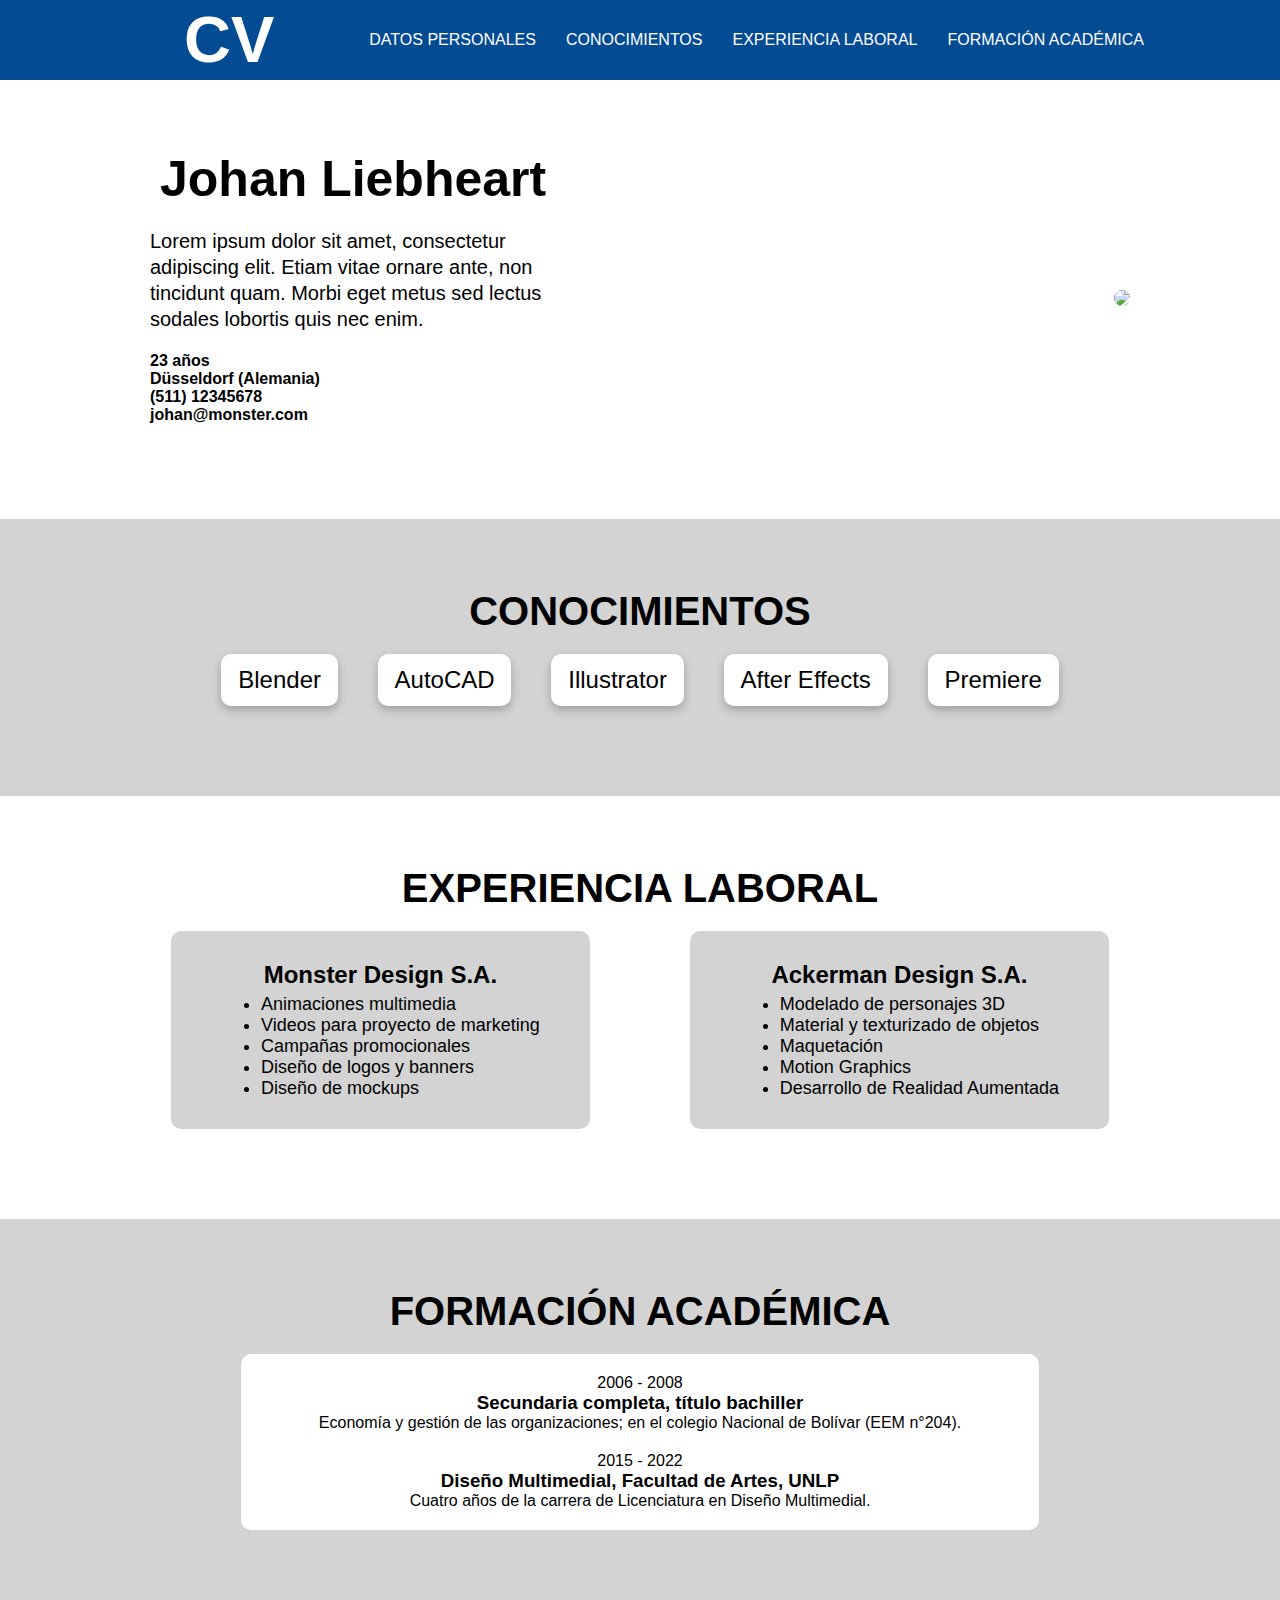
==== cv.html @ 789ba656 "Primer escritura en el repositorio" ====
<!DOCTYPE html>
<html lang="es">
<head>
	<meta charset="utf-8">
	<meta http-equiv="X-UA-Compatible" content="IE=edge">
	<meta name="viewport" content="width=device-width, initial-scale=1">
	<title>Curriculum Vitae</title>
	<link rel="stylesheet" type="text/css" href="estilos/styles.css">
	<script src="https://kit.fontawesome.com/609dd3207e.js" crossorigin="anonymous"></script>
	<script defer src="index.js"></script>
</head>
<body>

	<header class="header">
		<nav class="nav">
			<a href="#" class="logo nav-link">CV</a>
			<button class="nav-toggle">
				<i class="fa-solid fa-bars"></i>
			</button>
			<ul class="nav-menu">
				<li class="nav-menu-item">
					<a href="#seccion-datos-personales" class="nav-menu-link nav-link">Datos personales</a>
				</li>
				<li class="nav-menu-item">
					<a href="#conocimietos" class="nav-menu-link nav-link">Conocimientos</a>
				</li>
				<li class="nav-menu-item">
					<a href="#experiencia" class="nav-menu-link nav-link">Experiencia laboral</a>
				</li>
				<li class="nav-menu-item">
					<a href="#formacion" class="nav-menu-link nav-link">Formación académica</a>
				</li>
			</ul>
		</nav>
	</header>
<!----------------------------------- SECCIÓN DATOS PERSONALES --------------------------------------->
	<div class="contenedor-seccion">
		<section class="seccion-datos-personales" id="seccion-datos-personales">
			<div class="div-datos-personales">
				
				<h1 class="titulo-perfil"><i class="fa-solid fa-user"></i>Johan Liebheart</h1>

				<p class="descripcion-personal">Lorem ipsum dolor sit amet, consectetur adipiscing elit. Etiam vitae ornare ante, non tincidunt quam. Morbi eget metus sed lectus sodales lobortis quis nec enim.</p>
				<h4>23 años</h4>
				<h4>Düsseldorf (Alemania)</h4>
				<h4>(511) 12345678</h4>
				<h4>johan@monster.com</h4>
			</div>
			<div class="img-div-perfil">
				<img class="img-perfil" src="https://static.wikia.nocookie.net/another-monster/images/e/e7/Johan_anime.jpg/revision/latest?cb=20130910035941&path-prefix=es">
			</div>
		</section>
	</div>





<!----------------------------------- SECCIÓN CONOCIMIENTOS --------------------------------------->

	<div class="contenedor-seccion-1">
		<section class="conocimietos" id="conocimietos">
			<h2 class="titulo-conocimientos">Conocimientos</h2>

            <div class="lista-conocimientos">
              <button class="item-conocimiento" onclick="openH(event, 'Blender')">Blender</button>
              <button class="item-conocimiento" onclick="openH(event, 'AutoCAD')">AutoCAD</button>
              <button class="item-conocimiento" onclick="openH(event, 'Illustrator')">Illustrator</button>
              <button class="item-conocimiento" onclick="openH(event, 'After Effects')">After Effects</button>
              <button class="item-conocimiento" onclick="openH(event, 'Premiere')">Premiere</button>
            </div>

            <div id="Blender" class="herramientas">
              <h3>Blender</h3>
              <p>Blender Lorem ipsum dolor sit amet, consectetur adipisicing elit, sed do eiusmod
              tempor incididunt ut labore et dolore magna aliqua. Ut enim ad minim veniam,
              quis nostrud exercitation ullamco laboris nisi ut aliquip ex ea commodo
              consequat.</p>
            </div>

            <div id="AutoCAD" class="herramientas">
              <h3>AutoCAD</h3>
              <p>AutoCAD Lorem ipsum dolor sit amet, consectetur adipisicing elit, sed do eiusmod
              tempor incididunt ut labore et dolore magna aliqua. Ut enim ad minim veniam,
              quis nostrud exercitation ullamco laboris nisi ut aliquip ex ea commodo
              consequat.</p> 
            </div>

            <div id="Illustrator" class="herramientas">
              <h3>Illustrator</h3>
              <p>Illustrator Lorem ipsum dolor sit amet, consectetur adipisicing elit, sed do eiusmod
              tempor incididunt ut labore et dolore magna aliqua. Ut enim ad minim veniam,
              quis nostrud exercitation ullamco laboris nisi ut aliquip ex ea commodo
              consequat.</p>
            </div>	

            <div id="After Effects" class="herramientas">
              <h3>After Effects</h3>
              <p>After Effects Lorem ipsum dolor sit amet, consectetur adipisicing elit, sed do eiusmod
              tempor incididunt ut labore et dolore magna aliqua. Ut enim ad minim veniam,
              quis nostrud exercitation ullamco laboris nisi ut aliquip ex ea commodo
              consequat.</p>
            </div>	

            <div id="Premiere" class="herramientas">
              <h3>Premiere</h3>
              <p>Premiere Lorem ipsum dolor sit amet, consectetur adipisicing elit, sed do eiusmod
              tempor incididunt ut labore et dolore magna aliqua. Ut enim ad minim veniam,
              quis nostrud exercitation ullamco laboris nisi ut aliquip ex ea commodo
              consequat.</p>
            </div>
		</section>
	</div>
<!----------------------------------- SECCIÓN EXPERIENCIA LABORAL --------------------------------------->
	<div class="contenedor-seccion">
		<section class="experiencia" id="experiencia">
			<h2 class="titulo-experiencia">Experiencia Laboral</h2>
				<div class="columnas-experiencia">
					<div class="div-experiencia">
						<h3 class="titulo-item-experiencia">Monster Design S.A.</h3>
						<ul class="lista-tareas">
							<li class="taras">Animaciones multimedia</li>
							<li class="taras">Videos para proyecto de marketing</li>
							<li class="taras">Campañas promocionales</li>
							<li class="taras">Diseño de logos y banners</li>
							<li class="taras">Diseño de mockups</li>
						</ul>
					</div>
					<div class="div-experiencia">
						<h3 class="titulo-item-experiencia">Ackerman Design S.A.</h3>
						<ul class="lista-tareas">
							<li class="taras">Modelado de personajes 3D</li>
							<li class="taras">Material y texturizado de objetos</li>
							<li class="taras">Maquetación</li>
							<li class="taras">Motion Graphics</li>
							<li class="taras">Desarrollo de Realidad Aumentada</li>
						</ul>
					</div>
				</div>
		</section>
	</div>
<!----------------------------------- SECCIÓN FORMACIÓN ACADÉMICA --------------------------------------->
	<div class="contenedor-seccion-1">
		<section class="formacion" id="formacion">
			<h2 class="titulo-formacion">Formación académica</h2>
			<div class="div-formacion">
				<div class="div-formacion-1">
					<p class="anios">2006 - 2008</p>
					<h3 class="titulo-formacion-1">Secundaria completa, título bachiller</h3>
					<p class="texto-formacion-1">Economía y gestión de las organizaciones; en el colegio Nacional de Bolívar (EEM n°204).</p>
				</div>
				<div class="div-formacion-1">
					<p class="anios">2015 - 2022</p>
					<h3 class="titulo-formacion-2">Diseño Multimedial, Facultad de Artes, UNLP</h3>
					<p class="texto-formacion-2">Cuatro años de la carrera de Licenciatura en Diseño Multimedial.</p>
				</div>
			</div>
		</section>
	</div>
</body>
</html>
---- estilos/styles.css ----
* {
	margin: 0;
	box-sizing: border-box;
}

section[id] {
	scroll-margin-top: 120px;
}

html {
	scroll-behavior: smooth;
}

body {
	font-family: sans-serif;
	padding: 80px 0px 0px;
}

/*******BARRA DE NAV*****/

.header {
	background-color: #034B93;
	height: 80px;
	position: fixed;
	width: 100%;
	top: 0;
	left: 0;

}

.nav {
	display: flex;
	justify-content: space-between;

	max-width: 992px;
	margin: 0 auto;
}

.nav-link {
	color: black;
	text-decoration: none;
}

.logo {
	font-size: 65px;
	font-weight: bold;
	padding: 0 40px;
	line-height: 80px;
	color: white;
}

.nav-menu {
	display: flex;
	margin-right: 40px;
	list-style: none;
}

.nav-menu-item {
	font-size: 16px;
	margin: 0 5px;
	line-height: 80px;
	text-transform: uppercase;
	width: max-content;
}

.nav-menu-link {
	padding: 8px 10px;
	border-radius: 5px;
	color: white;
}

.nav-menu-link:hover {
	background-color: #095FB5;
	transition: .5s;
}

.nav-toggle {
	color: white;
	background: none;
	border: none;
	font-size: 30px;
	padding: 0 20px;
	line-height: 60px;
	cursor: pointer;

	display: none;
}

/******Barra de nav Movil******/

@media(max-width: 768px) {
	.body {
		padding-top: 70px;
	}

	.nav-menu {
		flex-direction: column;
		align-items: center;
		margin-right: 0;
		background-color: #27A4BD;
		position: fixed;
		left: 0;
		top: 80px;
		width: 100%;
		padding: 20px 0;

		height: calc(100% - 80px);
		overflow-y: auto;

		left: 100%;
		transition: left 0.3s;
	}

	.nav-menu-item {
		line-height: 70px;
		font-size: 16px;
	}

	.nav-menu-link:hover {
		background: none;
		color: white;
	}

	.nav-toggle {
		display: block;
	}

	.nav-menu_visible {
		left: 0;
	}
}

/********SECCIÓN INFORMACIÓN PERSONAL MOVIL***********/

.seccion-datos-personales {
	text-align: center;
}

.div-datos-personales {
	margin-bottom: 25px;
}

.img-perfil {
	width: 80%;
	max-width: 300px;
	border-radius: 10px;
}

.titulo-perfil {
	font-size: 35px;
	font-weight: bold;
}

.fa-solid {
	font-size: 30px;
	padding-right: 10px;
}

.descripcion-personal {
	font-size: 18px;
	font-weight: 500;
	line-height: 1.3;
	max-width: 350px;
	margin: 20px auto;
}

.contenedor-seccion {
	padding-top: 40px;
	padding-bottom: 40px;
}

/******SECCIÓN INFORMACIÓN PERSONAL DESKTOP******/

@media (min-width: 950px) {
	.seccion-datos-personales {
		text-align: left;
		display: flex;
		justify-content: space-between;
		max-width: 980px;
		margin: 0 auto;
		align-items: center;
	}

	.img-perfil {
		width: 100%;
		max-width: 350px;
	}

	.titulo-perfil {
		font-size: 50px;
	}

	.descripcion-personal {
		font-size: 20px;
		max-width: 450px;
	}

	.contenedor-seccion {
		padding-top: 70px;
		padding-bottom: 70px;
		padding-left: 70px;
		padding-right: 70px;
	}
}

/*******Seccion Conocimientos Movil******/

.contenedor-seccion-1 {
	padding-top: 40px;
	padding-bottom: 40px;
	background-color: lightgrey;
}

.titulo-conocimientos {
	font-size: 32px;
	font-weight: bold;
	text-transform: uppercase;
	text-align: center;
}

.lista-conocimientos {
	list-style: none;
	padding: 0;

	display: flex;
	flex-wrap: wrap;
	justify-content: center;
}

.item-conocimiento {
	background-color: white;
	font-size: 20px;
	font-weight: 500;
	box-shadow: 0 4px 10px rgba(0, 0, 0, 0.25);
	border-radius: 10px;
	border: none;
	padding: 0.5em 0.7em;
	margin: 20px;
	cursor: pointer;
}

.item-conocimiento:hover {
	background-color: orange;
}

.lista-conocimientos button.active {
	background-color: orange;
}

.herramientas {
	background-color: white;
	padding: 40px;
	margin: 10px auto;
	max-width: 80%;
	border-radius: 10px;
	display: none;
	overflow: hidden;
}

/*****Seccion Conocimientos Desktop*******/

@media (min-width: 950px) {
	.conocimientos {
		max-width: 980px;
	}

	.titulo-conocimientos {
	font-size: 40px;
	}

	.contenedor-seccion-1 {
		padding-top: 70px;
		padding-bottom: 70px;
		padding-left: 70px;
		padding-right: 70px;
	}

	.item-conocimiento {
		font-size: 24px;
	}

	.info-herramientas-1 {
	display: flex;
}

.info-herramientas-2 {
	display: flex;
}
}


/******Seccion Experiencia Laboral Movil*******/

.titulo-experiencia {
	font-size: 32px;
	font-weight: bold;
	text-transform: uppercase;
	text-align: center;
}

.titulo-item-experiencia {
	text-align: center;
	margin: 20px 0 5px 0;
	font-size: 24px;
}

.div-experiencia {
		padding: 10px 50px 30px 50px;
		background-color: lightgrey;
		border-radius: 10px;
		margin: 20px 50px;
	}

.lista-tareas {
	font-size: 18px;
}


/******Seccion Experiencia Laboral Desktop*******/

@media (min-width: 950px) {
	.titulo-experiencia {
	font-size: 40px;
	}

	.columnas-experiencia {
		display: flex;
		justify-content: center;
	}

	.div-experiencia {
		padding: 10px 50px 30px 50px;
		background-color: lightgrey;
		border-radius: 10px;
		margin: 20px 50px;
	}
}

/******Seccion Formación académica Movil*******/

.titulo-formacion {
	font-size: 32px;
	font-weight: bold;
	text-transform: uppercase;
	text-align: center;
}

.div-formacion {
	text-align: center;
	background-color: white;
	max-width: 70%;
	margin: 20px auto;
	padding-top: 20px;
	border-radius: 10px;
}

.div-formacion-1 {
	padding: 0 10px 20px 10px;
}

/******Seccion Formación académica Desktop*******/

@media (min-width: 950px) {
	.titulo-formacion {
	font-size: 40px;
	}
}
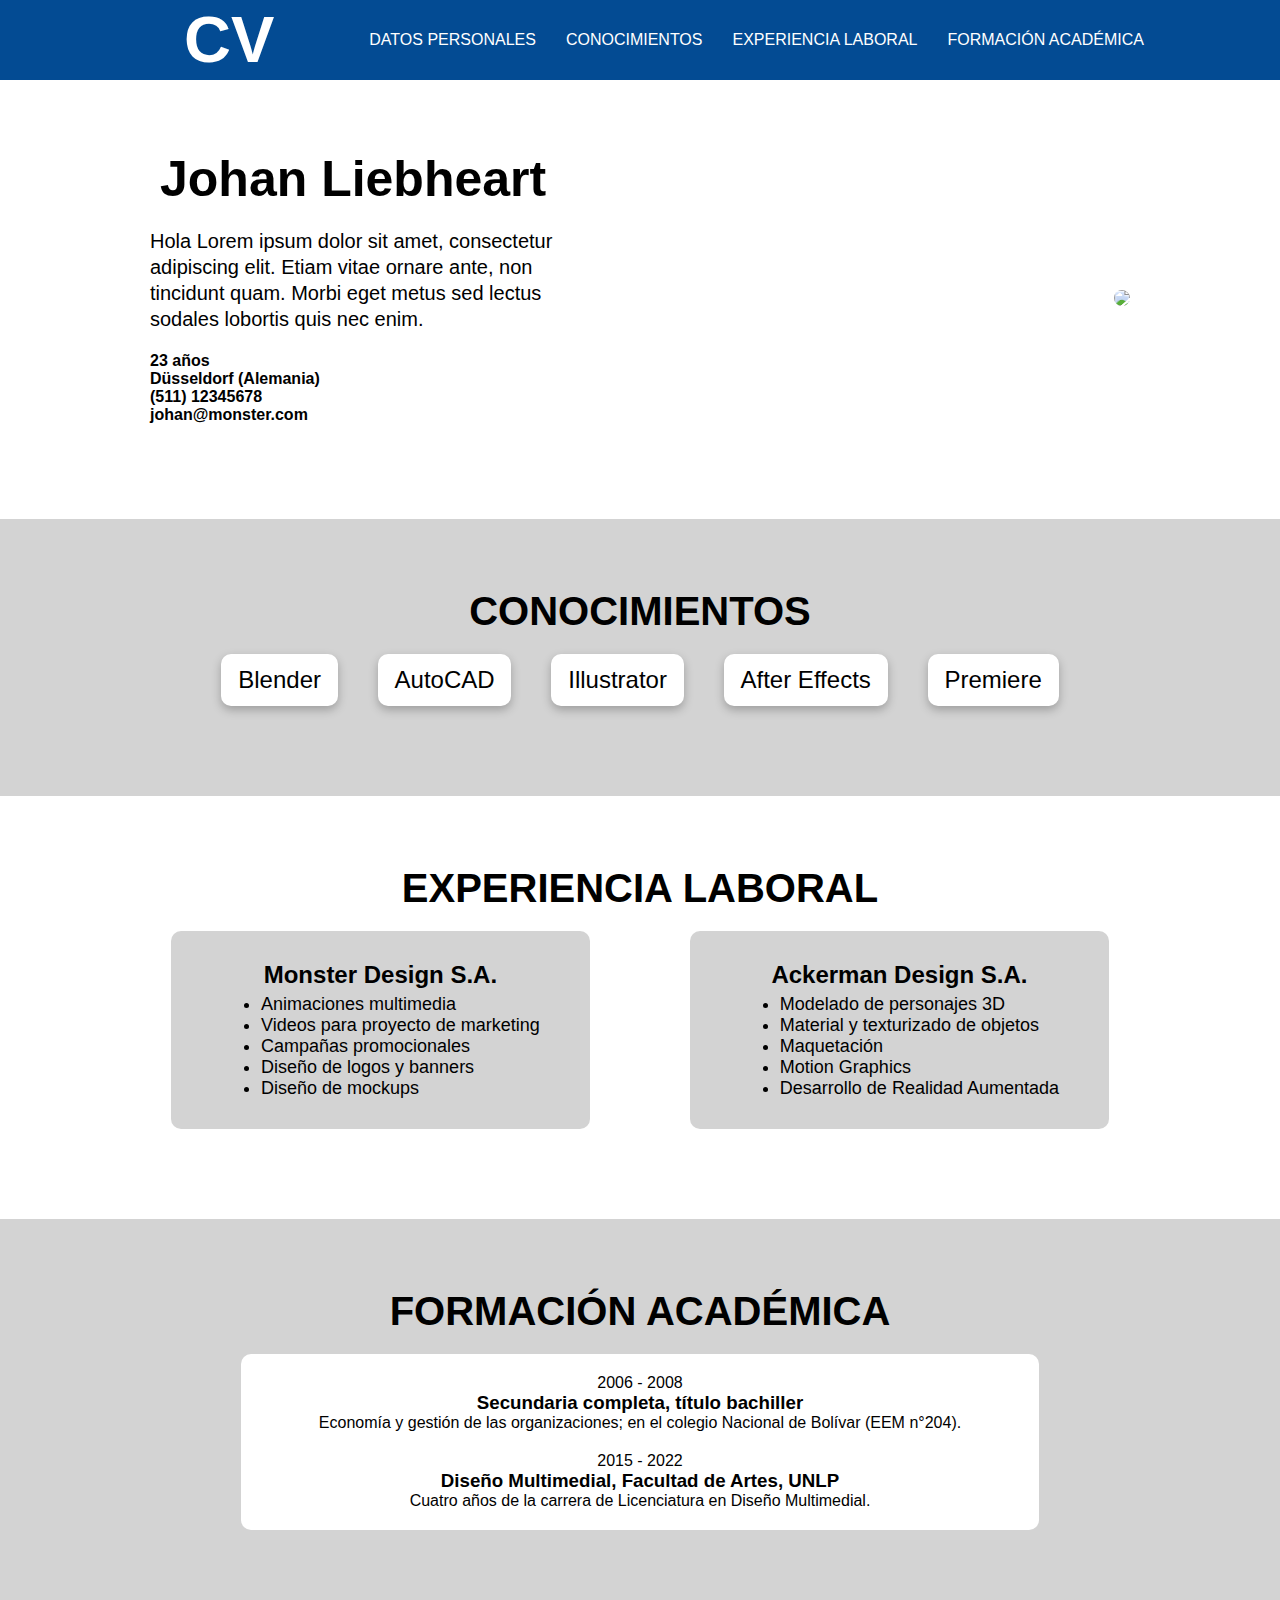
==== commit dce0059e: "Modificación de linea para probar" ====
--- a/cv.html
+++ b/cv.html
@@ -1,3 +1,4 @@
+
 <!DOCTYPE html>
 <html lang="es">
 <head>
@@ -40,7 +41,7 @@
 				
 				<h1 class="titulo-perfil"><i class="fa-solid fa-user"></i>Johan Liebheart</h1>
 
-				<p class="descripcion-personal">Lorem ipsum dolor sit amet, consectetur adipiscing elit. Etiam vitae ornare ante, non tincidunt quam. Morbi eget metus sed lectus sodales lobortis quis nec enim.</p>
+				<p class="descripcion-personal"> Hola Lorem ipsum dolor sit amet, consectetur adipiscing elit. Etiam vitae ornare ante, non tincidunt quam. Morbi eget metus sed lectus sodales lobortis quis nec enim.</p>
 				<h4>23 años</h4>
 				<h4>Düsseldorf (Alemania)</h4>
 				<h4>(511) 12345678</h4>
